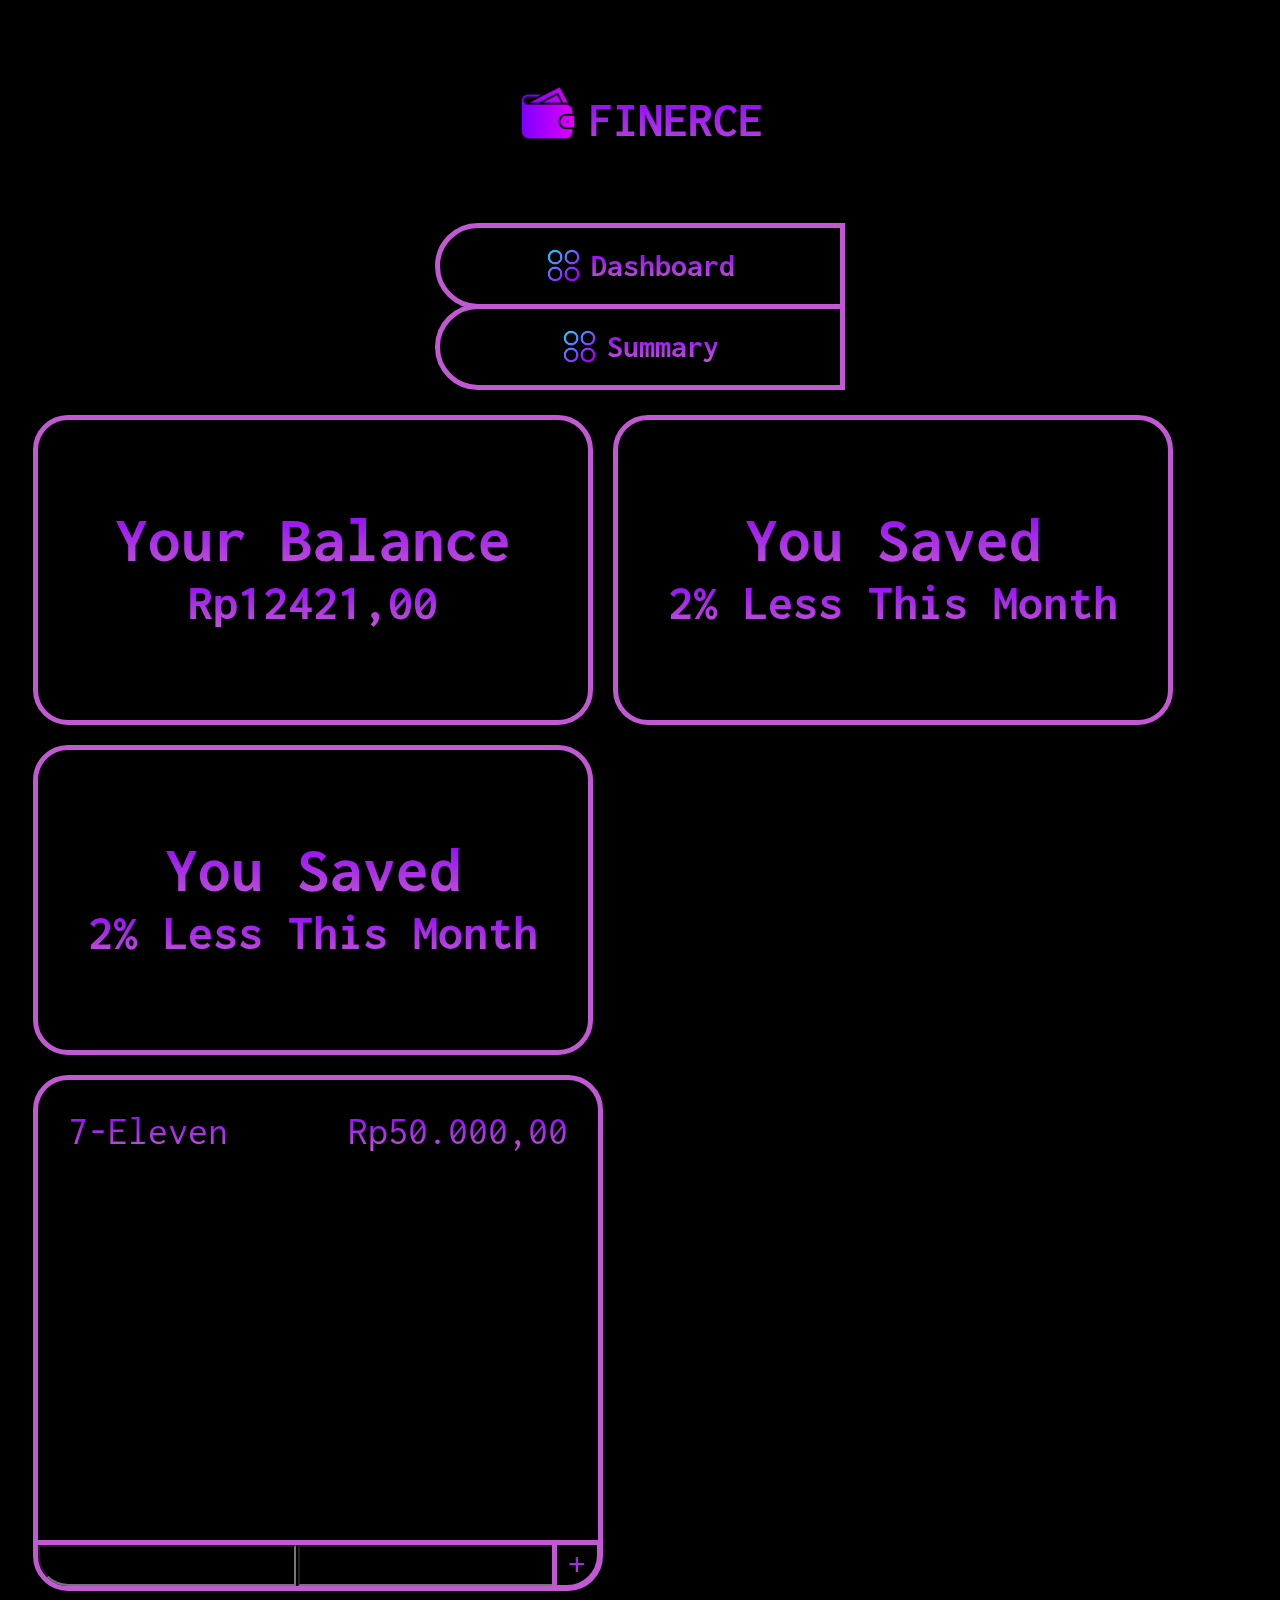
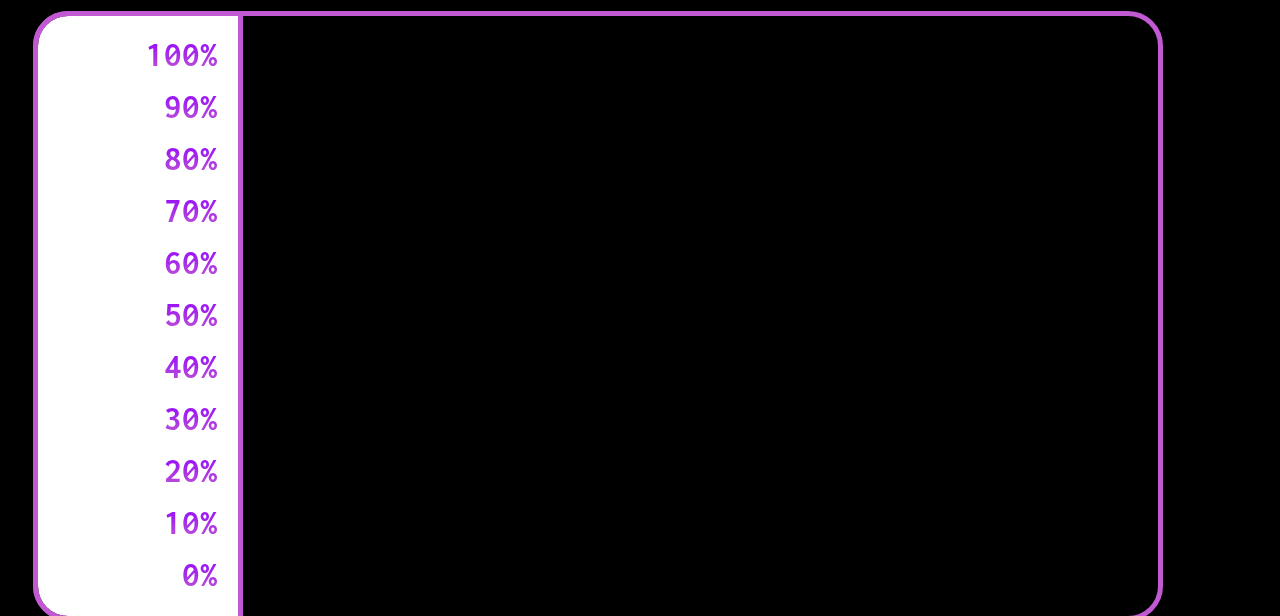
==== homepage.html @ c8b44df2 "1.1" ====
<!DOCTYPE html>
<html lang="en">
<head>
    <meta charset="UTF-8">
    <meta name="viewport" content="width=device-width, initial-scale=1.0">
    <link href="style.css" rel="stylesheet" type="text/css"/>
    <link rel="preconnect" href="https://fonts.googleapis.com">
    <link rel="preconnect" href="https://fonts.gstatic.com" crossorigin>
    <link href="https://fonts.googleapis.com/css2?family=Inconsolata:wght@200..900&display=swap" rel="stylesheet">
    <title>Document</title>
</head>
<body>
    <div id="wrap">
        <div id="dash">
            <div id="icon">
                <img id="image" src="wallet.png">
                <h1 id="text5">FINERCE</h1>
            </div>
            <div id="tab">
                <img id="image2" src="dashboard.png">
                <h1 id="text6">Dashboard</h1>
            </div>
            <div id="tab">
                <img id="image2" src="dashboard.png">
                <h1 id="text6">Summary</h1>
            </div>
        </div>
        <div id="board">
            <div id="row1">
                <div id="balance">
                    <h1 id="text7">Your Balance</h1>
                    <h1 id="money">Rp12421,00</h1>
                </div>
                <div id="balance">
                    <h1 id="text7">You Saved</h1>
                    <h1 id="money">2% Less This Month</h1>
                </div>
                <div id="balance">
                    <h1 id="text7">You Saved</h1>
                    <h1 id="money">2% Less This Month</h1>
                </div>
            </div>
            <div id="row1">
                <div id="col">
                    <div id="exchange">
                        <div id="rate">
                            <div id="name">7-Eleven</div>
                            <div id="cash">Rp50.000,00</div>
                        </div>
                    </div>
                    <div id="try">
                        <input id="name2" class="namee">
                        <input id="purchase" class="purchase">
                        <div id="button2" onclick="check()">+</div>
                    </div>
                </div>
                
                <div id="stat">
                    <div id="percent">
                        <h1 id="spec">100%</h1>
                        <h1 id="spec">90%</h1>
                        <h1 id="spec">80%</h1>
                        <h1 id="spec">70%</h1>
                        <h1 id="spec">60%</h1>
                        <h1 id="spec">50%</h1>
                        <h1 id="spec">40%</h1>
                        <h1 id="spec">30%</h1>
                        <h1 id="spec">20%</h1>
                        <h1 id="spec">10%</h1>
                        <h1 id="spec">0%</h1>
                    </div>
                </div>
            </div>
        </div>
    </div>
    <script src="script.js"></script>
    <script src="https://cdn.jsdelivr.net/npm/gsap@3.12.5/dist/gsap.min.js"></script>
</body>
</html>
---- style.css ----
body{
    background-color: black;
}

.m1{
    margin-top: 200px;
}

.m2{
    margin-top: 75px;
}

#wrap{
    display: flex;
    flex-direction: row;
    justify-content: center;
    flex-wrap: wrap;
    background-color: black;
}

#sign{
    background-color: black;
    display: flex;
    flex-wrap: wrap;
    margin-left: auto;
    margin-right: auto;
    flex-direction: column;
    text-align: center;
}

#text1{
    font-size: 100px;
    background: rgb(193,89,210);
    background: linear-gradient(0deg, rgba(193,89,210,1) 0%, rgba(143,0,255,1) 100%); 
    color: transparent;
    background-clip: text;
    font-family: "Inconsolata", monospace;
}

#text2{
    font-size: 40px;
    margin-top: -40px;
    background: rgb(193,89,210);
    background: linear-gradient(0deg, rgba(193,89,210,1) 0%, rgba(143,0,255,1) 100%);
    color: transparent;
    background-clip: text;
    font-family: "Inconsolata", monospace;
}

#button{
    width: 400px;
    border-radius: 35px;
    outline-color: rgb(193,89,210);
    outline-width: thick;
    outline-style: solid;
    margin-top: 90px;
    margin-left: auto;
    margin-right: auto;
    transition: all 1s ease-out;
    font-family: "Inconsolata", monospace;
}

#button:hover{
    transform: scale(1.2);
    transition: all 1s ease-out;
}

#text3{
    font-size: 40px;
    background: rgb(193,89,210);
    background: linear-gradient(0deg, rgba(193,89,210,1) 0%, rgba(143,0,255,1) 100%);
    color: transparent;
    background-clip: text;
    font-family: "Inconsolata", monospace;
}

#text4{
    font-size: 30px;
    background: rgb(193,89,210);
    background: linear-gradient(0deg, rgba(193,89,210,1) 0%, rgba(143,0,255,1) 100%);
    color: transparent;
    background-clip: text;
    font-family: "Inconsolata", monospace;
}

#text5{
    font-size: 50px;
    background: rgb(193,89,210);
    background: linear-gradient(0deg, rgba(193,89,210,1) 0%, rgba(143,0,255,1) 100%);
    color: transparent;
    background-clip: text;
    font-family: "Inconsolata", monospace;
    margin-left: 10px;
    margin-top: 50px;
}

#text6{
    font-size: 32px;
    background: rgb(193,89,210);
    background: linear-gradient(0deg, rgba(193,89,210,1) 0%, rgba(143,0,255,1) 100%);
    color: transparent;
    background-clip: text;
    font-family: "Inconsolata", monospace;
    margin-left: 10px;
}

#text7{
    font-size: 65px;
    background: rgb(193,89,210);
    background: linear-gradient(0deg, rgba(193,89,210,1) 0%, rgba(143,0,255,1) 100%);
    color: transparent;
    background-clip: text;
    font-family: "Inconsolata", monospace;
    margin-top: 60px;
}

#money{
    font-size: 50px;
    background: rgb(193,89,210);
    background: linear-gradient(0deg, rgba(193,89,210,1) 0%, rgba(143,0,255,1) 100%);
    color: transparent;
    background-clip: text;
    font-family: "Inconsolata", monospace;
    margin-top: -40px;
}

#input{
    height: 50px;
    width: 400px;
    background: black;
    outline-color: rgb(193,89,210);
    outline-width: thick;
    outline-style: solid;
    color: rgb(193,89,210);
    font-size: 35px;
    margin-left: auto;
    margin-right: auto;
    font-family: "Inconsolata", monospace;
}

#dash{
    display: flex;
    flex-wrap: wrap;
    flex-direction: column;
    text-align: left;
    width: 400px;
}

#icon{
    display: flex;
    flex-wrap: wrap;
    flex-direction: row;
    padding: 35px;
    height: 150px;
    justify-content: center;
}

#image{
    height: 60px;
    margin-top: 40px;
}

#image2{
    height: 35px;
    margin-top: 20px;
}

#tab{
    height: auto;
    width: auto;
    text-align: center;
    flex-direction: row;
    display: flex;
    justify-content: center;
    outline-color: rgb(193,89,210);
    outline-style: solid;
    outline-width: thick; 
    border-radius: 50px 0px 0px 50px;
    margin-bottom: 5px;
}

#board{
    width: 1790px;
    height: 500px;
}

#balance{
    height: 250px;
    width: 500px;
    margin-left: 30px;
    margin-top: 30px;
    padding: 25px;
    text-align: center;
    border-radius: 30px;
    outline-color: rgb(193,89,210);
    outline-style: solid;
    outline-width: thick;
}

#row1{
    display: flex;
    flex-direction: row;
    flex-wrap: wrap;
}

#exchange{
    margin-left: 30px;
    margin-top: 30px;
    width: 500px;
    height: 400px;
    padding: 30px;
    border-radius: 30px 30px 0px 0px;
    outline-color: rgb(193,89,210);
    outline-style: solid;
    outline-width: thick;
    overflow: scroll;
}

#rate{
    width: auto;
    flex-direction: row;
    display: flex;
    margin-bottom: 20px;
}

#name{
    font-size: 40px;
    background: rgb(193,89,210);
    background: linear-gradient(0deg, rgba(193,89,210,1) 0%, rgba(143,0,255,1) 100%);
    color: transparent;
    background-clip: text;
    font-family: "Inconsolata", monospace;
    width: 300px;
}

#cash{
    font-size: 40px;
    background: rgb(193,89,210);
    background: linear-gradient(0deg, rgba(193,89,210,1) 0%, rgba(143,0,255,1) 100%);
    color: transparent;
    background-clip: text;
    font-family: "Inconsolata", monospace;
    width: 300px;
    text-align: right;
}

#col{
    display: flex;
    flex-direction: column;
    flex-wrap: wrap;
}

#name2{
    font-size: 32px;
    margin-right: auto;
    height: 35px;
    width: 250px;
    background: rgb(193,89,210);
    background: linear-gradient(0deg, rgba(193,89,210,1) 0%, rgba(143,0,255,1) 100%);
    color: transparent;
    background-clip: text;
    background-color: black;
    border-radius: 0px 0px 0px 30px;
    text-align: center;
}

#try{
    margin-left: 30px;
    margin-right: auto;
    margin-top: 5px;
    border-radius: 0px 0px 30px 30px;
    outline-color: rgb(193,89,210);
    outline-style: solid;
    outline-width: thick;
    flex-direction: row;
    display: flex;
    width: 560px;
}

#purchase{
    font-size: 32px;
    margin-left: auto;
    margin-right: auto;
    height: 35px;
    width: 250px;
    background: rgb(193,89,210);
    background: linear-gradient(0deg, rgba(193,89,210,1) 0%, rgba(143,0,255,1) 100%);
    color: transparent;
    background-clip: text;
    background-color: black;
    text-align: center;
}

#button2{
    width: 40px;
    height: 40px;
    border-radius: 0px 0px 30px 0px;
    outline-color: rgb(193,89,210);
    outline-width: thick;
    outline-style: solid;
    margin-left: auto;
    margin-right: auto;
    font-family: "Inconsolata", monospace;
    background: rgb(193,89,210);
    background: linear-gradient(0deg, rgba(193,89,210,1) 0%, rgba(143,0,255,1) 100%);
    color: transparent;
    background-clip: text;
    font-size: 35px;
    text-align: center;
}

#stat{
    height: 600px;
    width: 1120px;
    margin-top: 30px;
    margin-left: 30px;
    margin-right: auto;
    border-radius: 30px;
    outline-color: rgb(193,89,210);
    outline-width: thick;
    outline-style: solid;
    display: flex;
    flex-direction: row;
}

#spec{
    font-size: 35px;
    background: rgb(193,89,210);
    background: linear-gradient(0deg, rgba(193,89,210,1) 0%, rgba(143,0,255,1) 100%);
    color: transparent;
    background-clip: text;
    font-family: "Inconsolata", monospace;
    margin-right: 20px;
    margin-bottom: -5px;
    margin-top: 20px;
}

#percent{
    background-color: white;
    height: 600px;
    width: 200px;
    border-radius: 30px 0px 0px 30px;
    outline-color: rgb(193,89,210);
    outline-width: thick;
    outline-style: solid;
    display: flex;
    flex-direction: column;
    text-align: right;
}
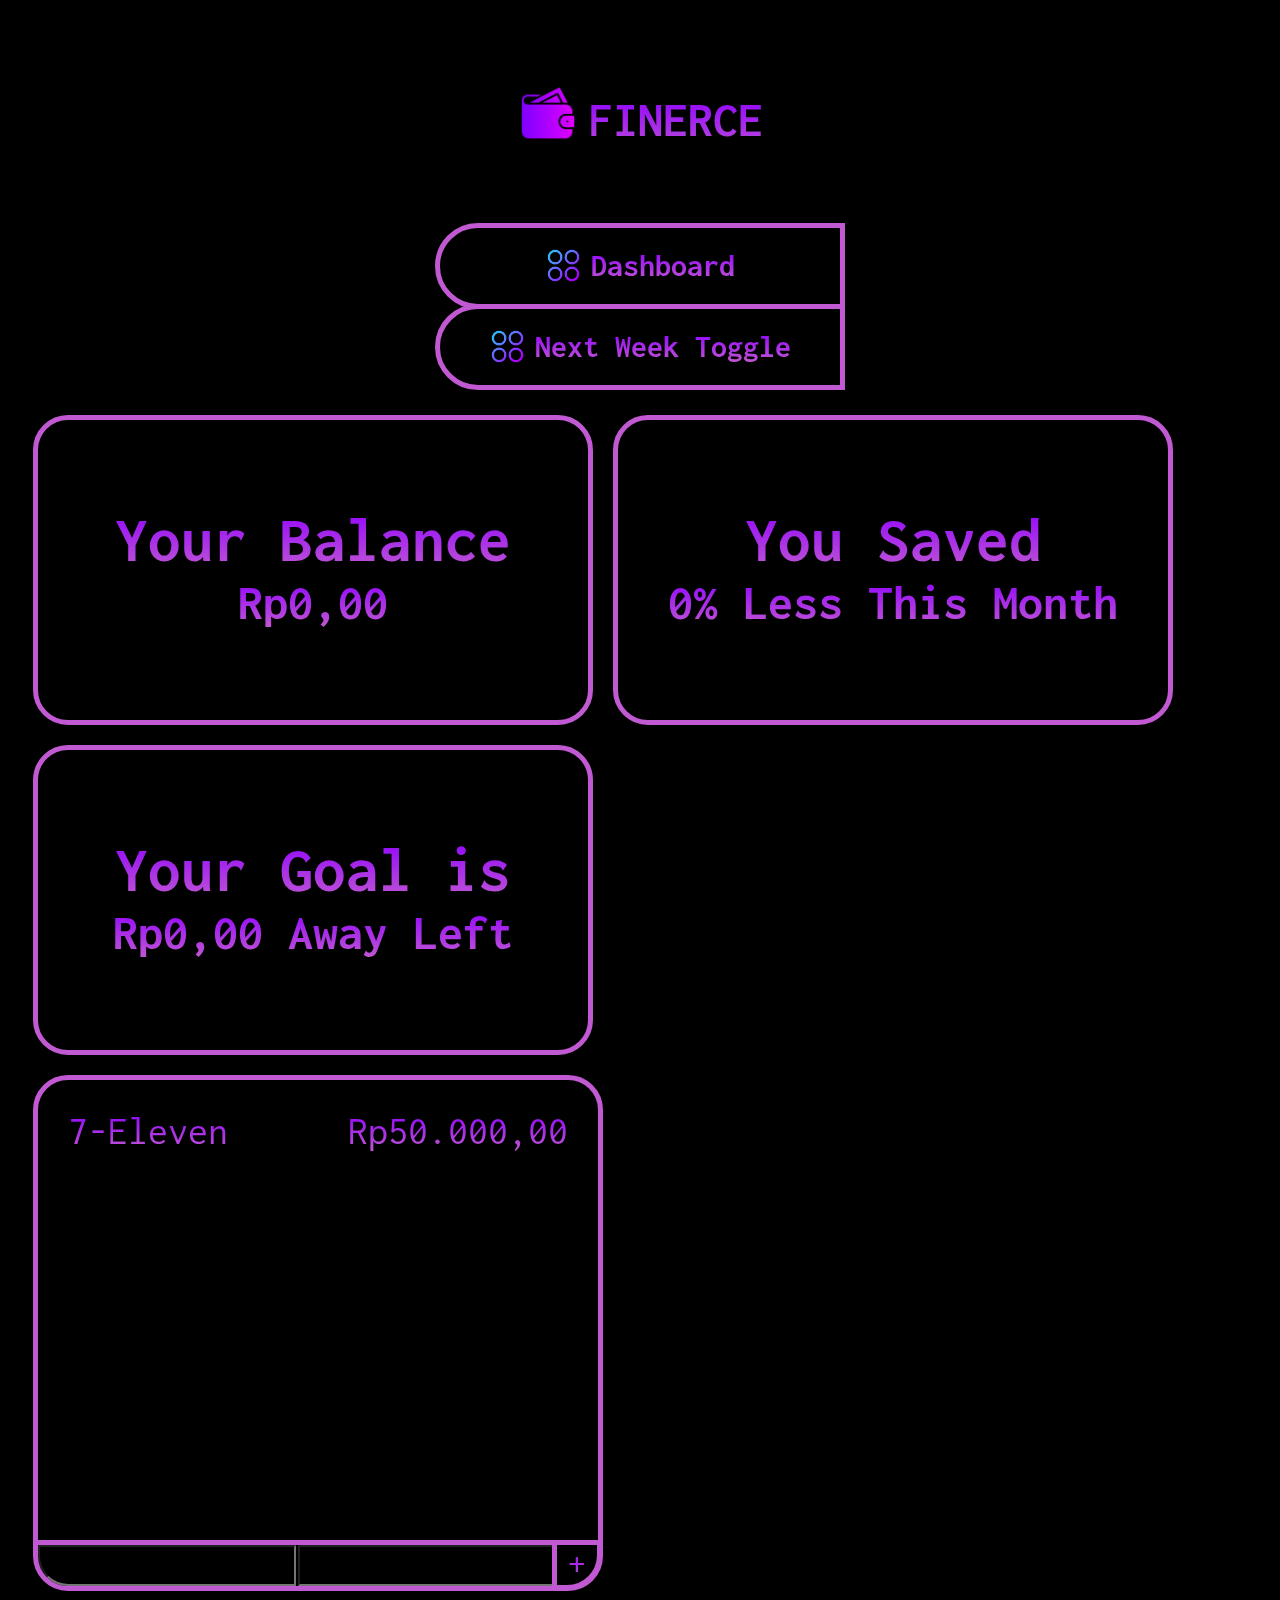
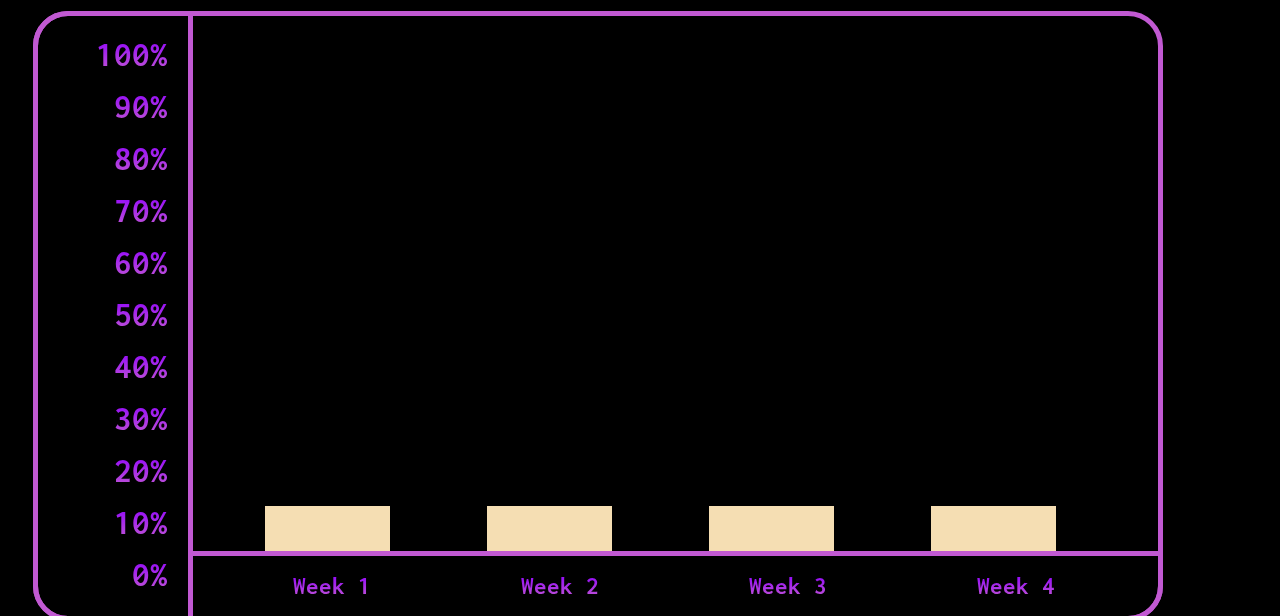
==== commit 4cbda753: "1.2" ====
--- a/homepage.html
+++ b/homepage.html
@@ -20,24 +20,24 @@
                 <img id="image2" src="dashboard.png">
                 <h1 id="text6">Dashboard</h1>
             </div>
-            <div id="tab">
+            <div id="tab" onclick="nextWeek()">
                 <img id="image2" src="dashboard.png">
-                <h1 id="text6">Summary</h1>
+                <h1 id="text6">Next Week Toggle</h1>
             </div>
         </div>
         <div id="board">
             <div id="row1">
                 <div id="balance">
                     <h1 id="text7">Your Balance</h1>
-                    <h1 id="money">Rp12421,00</h1>
+                    <h1 id="money" class="money">Rp0,00</h1>
                 </div>
                 <div id="balance">
                     <h1 id="text7">You Saved</h1>
-                    <h1 id="money">2% Less This Month</h1>
+                    <h1 id="money" class="save">0% Less This Month</h1>
                 </div>
                 <div id="balance">
-                    <h1 id="text7">You Saved</h1>
-                    <h1 id="money">2% Less This Month</h1>
+                    <h1 id="text7">Your Goal is</h1>
+                    <h1 id="money" class="GL">Rp0,00 Away Left</h1>
                 </div>
             </div>
             <div id="row1">
@@ -69,6 +69,20 @@
                         <h1 id="spec">10%</h1>
                         <h1 id="spec">0%</h1>
                     </div>
+                    <div id="data">
+                        <div id="high">
+                            <div id="chart"></div>
+                            <div id="chart"></div>
+                            <div id="chart"></div>
+                            <div id="chart"></div>
+                        </div>
+                        <div id="week">
+                            <h1 id="spec2" class="w1">Week 1</h1>
+                            <h1 id="spec2" class="w2">Week 2</h1>
+                            <h1 id="spec2" class="w3">Week 3</h1>
+                            <h1 id="spec2" class="w4">Week 4</h1>
+                        </div>
+                    </div>
                 </div>
             </div>
         </div>
--- a/style.css
+++ b/style.css
@@ -335,10 +335,20 @@
     margin-top: 20px;
 }
 
+#spec2{
+    font-size: 25px;
+    background: rgb(193,89,210);
+    background: linear-gradient(0deg, rgba(193,89,210,1) 0%, rgba(143,0,255,1) 100%);
+    color: transparent;
+    background-clip: text;
+    font-family: "Inconsolata", monospace;
+    margin-left: 100px;
+    margin-right: 50px;
+}
+
 #percent{
-    background-color: white;
     height: 600px;
-    width: 200px;
+    width: 150px;
     border-radius: 30px 0px 0px 30px;
     outline-color: rgb(193,89,210);
     outline-width: thick;
@@ -346,4 +356,43 @@
     display: flex;
     flex-direction: column;
     text-align: right;
+}
+
+#data{
+    height: 600px;
+    width: 970px;
+    display: flex;
+    flex-direction: column;
+    border-radius: 0px 30px 30px 0px;
+}
+
+#high{
+    height: 540px;
+    border-radius: 0px 30px 0px 0px;
+    display: flex;
+}
+
+#week{
+    height: 60px;
+    border-radius: 0px 0px 30px 0px;
+    display: flex;
+    flex-direction: row;
+    outline-color: rgb(193,89,210);
+    outline-width: thick;
+    outline-style: solid;
+    margin-left: 5px;
+}
+
+#chart{
+    height: 50px;
+    width: 125px;
+    background-color: wheat;
+    margin-left: 77px;
+    margin-top: 490px;
+    margin-right: 20px;
+    transition: height 4s;
+}
+
+#chart:hover{
+    height: 500px;
 }